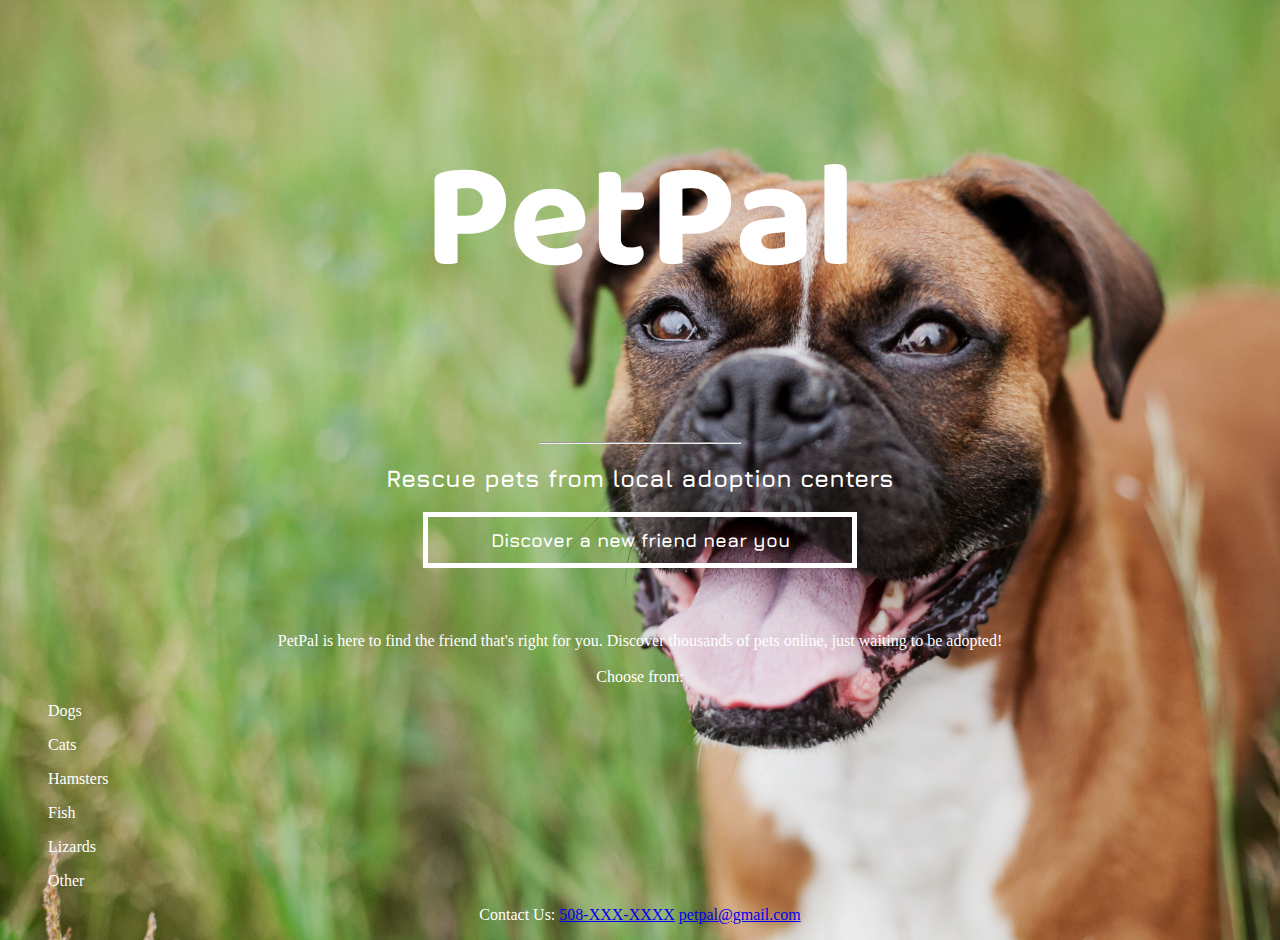
==== unit_3/index.html @ a6a9be51 "New Changes" ====
<!DOCTYPE html>
<html>
<head>
	<title>PetPal</title>
	<link rel="stylesheet" type="text/css" href="css/style.css">
	<link href="https://fonts.googleapis.com/css?family=Baloo" rel="stylesheet">
	<link href="https://fonts.googleapis.com/css?family=Jura" rel="stylesheet">
</head>
<body>
	<h1>PetPal</h1>
	<hr>
	<h2>Rescue pets from local adoption centers</h2>
	<h3>Discover a new friend near you</h3>
	<br>
	<br>
	<p>PetPal is here to find the friend that's right for you. Discover thousands of pets online, just waiting to be adopted!
	<br>
	<br>
	Choose from:
	<ul>Dogs</ul>
	<ul>Cats</ul>
	<ul>Hamsters</ul>
	<ul>Fish</ul>
	<ul>Lizards</ul>
	<ul>Other</ul>
	</p>
	<p>Contact Us:
	<a href="#">508-XXX-XXXX</a>
	<a href="#">petpal@gmail.com</a></p>
</body>
</html>
---- unit_3/css/style.css ----
body {
	background-image: url("../images/dog.jpg");
	background-size: cover;
	color: white;
	text-align: center;
	font-family: verdana;
}
hr {
	width: 200px;
}
h1 {
	font-size: 150px;
	font-family: 'Baloo';
}
h2{
	font-family: 'Jura';
}
h3 {
	border-style: solid;
	border-width: 5px;
	border-color: white;
	border-radius: 0%;
	width: 400px;
	margin: 12px auto;
	padding: 12px;
	font-family: 'Jura';
}
ul {
	text-align: left;
}
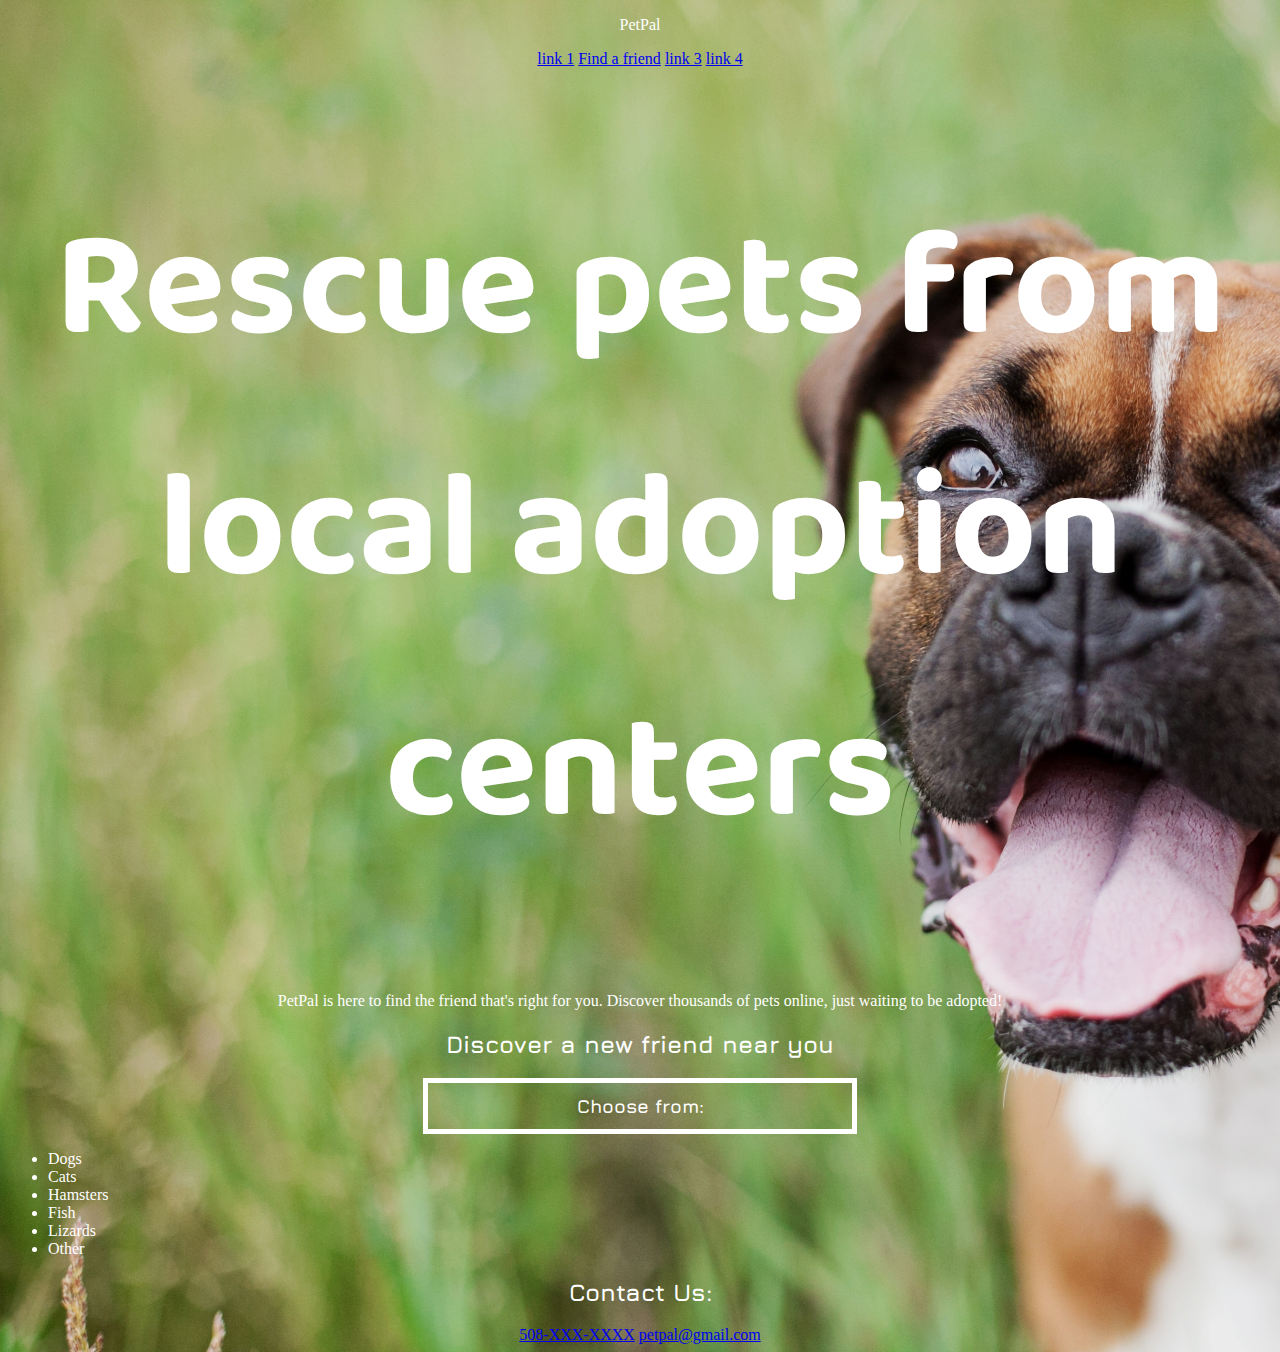
==== commit 0e666d87: "Update index.html" ====
--- a/unit_3/index.html
+++ b/unit_3/index.html
@@ -7,25 +7,37 @@
 	<link href="https://fonts.googleapis.com/css?family=Jura" rel="stylesheet">
 </head>
 <body>
-	<h1>PetPal</h1>
-	<hr>
-	<h2>Rescue pets from local adoption centers</h2>
-	<h3>Discover a new friend near you</h3>
-	<br>
-	<br>
-	<p>PetPal is here to find the friend that's right for you. Discover thousands of pets online, just waiting to be adopted!
-	<br>
-	<br>
-	Choose from:
-	<ul>Dogs</ul>
-	<ul>Cats</ul>
-	<ul>Hamsters</ul>
-	<ul>Fish</ul>
-	<ul>Lizards</ul>
-	<ul>Other</ul>
-	</p>
-	<p>Contact Us:
-	<a href="#">508-XXX-XXXX</a>
-	<a href="#">petpal@gmail.com</a></p>
+	<header>
+		<p class="logo">PetPal</p>
+		<nav>
+			<a href="#">link 1</a>
+			<a href="#find-a-friend">Find a friend</a>
+			<a href="#">link 3</a>
+			<a href="#">link 4</a>
+		</nav>
+	</header>
+	<section id="intro">
+		<div>
+			<h1>Rescue pets from local adoption centers</h1>
+			<p>PetPal is here to find the friend that's right for you. Discover thousands of pets online, just waiting to be adopted!</p>
+		</div>
+	</section>
+	<section id="find-a-friend">
+		<h2>Discover a new friend near you</h2>
+		<h3>Choose from:</h3>
+		<ul>
+			<li>Dogs</li>
+			<li>Cats</li>
+			<li>Hamsters</li>
+			<li>Fish</li>
+			<li>Lizards</li>
+			<li>Other</li>
+		</ul>
+	</section>
+	<section id="contact">
+		<h2>Contact Us:</h2>
+		<a href="#">508-XXX-XXXX</a>
+		<a href="#">petpal@gmail.com</a>
+	</section>
 </body>
-</html>+</html>
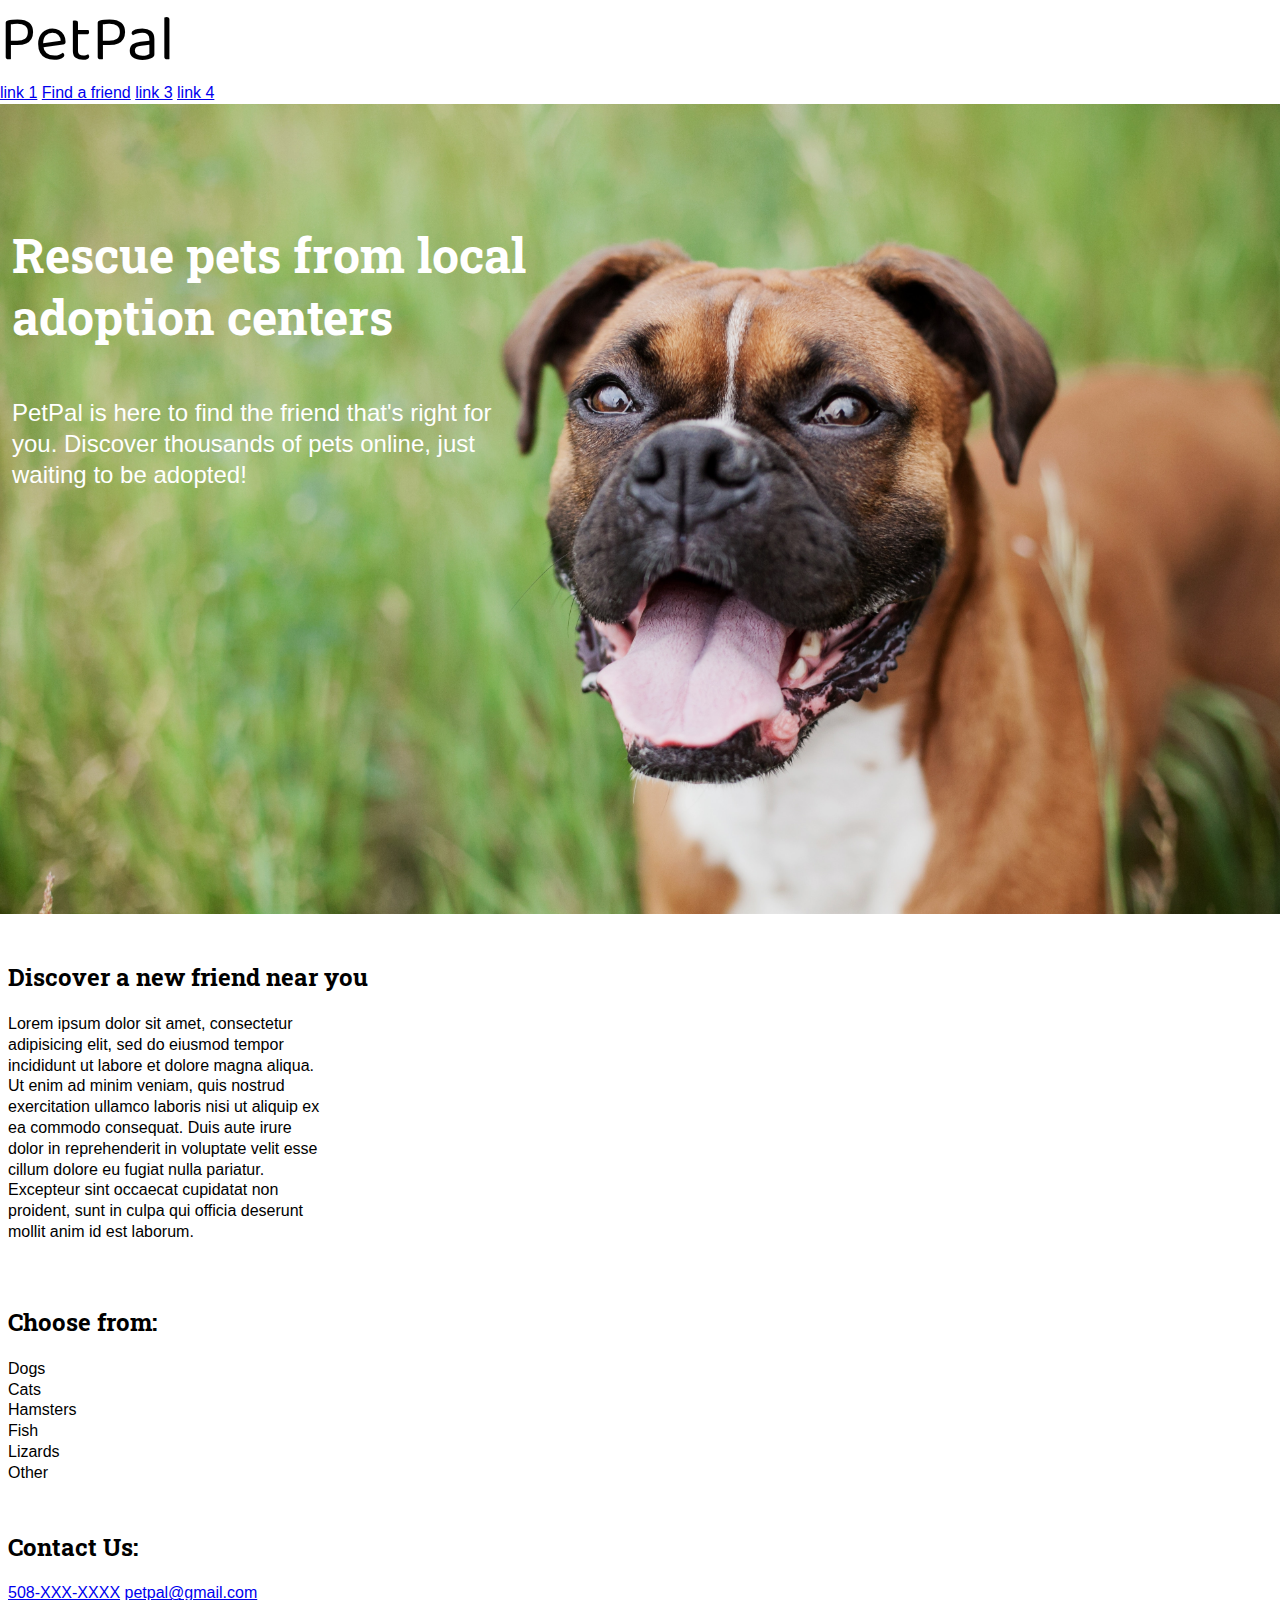
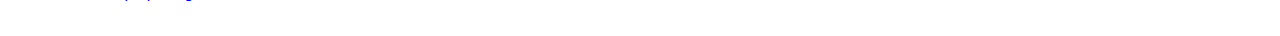
==== commit dea4955c: "New Changes" ====
--- a/unit_3/index.html
+++ b/unit_3/index.html
@@ -4,7 +4,7 @@
 	<title>PetPal</title>
 	<link rel="stylesheet" type="text/css" href="css/style.css">
 	<link href="https://fonts.googleapis.com/css?family=Baloo" rel="stylesheet">
-	<link href="https://fonts.googleapis.com/css?family=Jura" rel="stylesheet">
+	<link href="https://fonts.googleapis.com/css?family=Roboto+Slab" rel="stylesheet">
 </head>
 <body>
 	<header>
@@ -24,7 +24,17 @@
 	</section>
 	<section id="find-a-friend">
 		<h2>Discover a new friend near you</h2>
-		<h3>Choose from:</h3>
+		<br>
+		<p>Lorem ipsum dolor sit amet, consectetur adipisicing elit, sed do eiusmod
+		tempor incididunt ut labore et dolore magna aliqua. Ut enim ad minim veniam,
+		quis nostrud exercitation ullamco laboris nisi ut aliquip ex ea commodo
+		consequat. Duis aute irure dolor in reprehenderit in voluptate velit esse
+		cillum dolore eu fugiat nulla pariatur. Excepteur sint occaecat cupidatat non
+		proident, sunt in culpa qui officia deserunt mollit anim id est laborum.</p>
+	</section>
+	<section id="list">
+		<h2>Choose from:</h2>
+		<br>
 		<ul>
 			<li>Dogs</li>
 			<li>Cats</li>
@@ -36,6 +46,7 @@
 	</section>
 	<section id="contact">
 		<h2>Contact Us:</h2>
+		<br>
 		<a href="#">508-XXX-XXXX</a>
 		<a href="#">petpal@gmail.com</a>
 	</section>
--- a/unit_3/css/style.css
+++ b/unit_3/css/style.css
@@ -1,30 +1,52 @@
+* { margin:0; padding:0; box-sizing:border-box;}
 body {
+	font-family: verdana, sans-serif;
+	line-height:1.3;
+}
+section {
+	padding:5em 0;
+}
+.logo {
+	font-size: 4em;
+	font-family: 'Baloo';
+}
+h1 {
+    font-size: 2em;
+    font-family: 'Roboto Slab', sans-serif;
+    padding-bottom: 1em;
+}
+h2{
+	font-family: 'Roboto Slab';
+}
+h3 {
+	font-family: 'Roboto Slab';
+}
+#intro {
 	background-image: url("../images/dog.jpg");
 	background-size: cover;
-	color: white;
-	text-align: center;
-	font-family: verdana;
+	padding: 5em 0.5em;
+	height: 90vh;
+	color: #fff;
+	font-size: 1.5em;
 }
-hr {
-	width: 200px;
+#intro div {
+    width: 26em;
 }
-h1 {
-	font-size: 150px;
-	font-family: 'Baloo';
+p {
+	font-family: 'Roboto', sans-serif;
+	font-weight: lighter;
+	width: 20em;
 }
-h2{
-	font-family: 'Jura';
+#find-a-friend {
+	padding: 3em 0.5em;
 }
-h3 {
-	border-style: solid;
-	border-width: 5px;
-	border-color: white;
-	border-radius: 0%;
-	width: 400px;
-	margin: 12px auto;
-	padding: 12px;
-	font-family: 'Jura';
+#list {
+	padding: 1em 0.5em;
 }
 ul {
-	text-align: left;
+	font-family: 'Roboto', sans-serif;
+	font-weight: lighter;
+}
+#contact{
+	padding: 2em 0.5em;
 }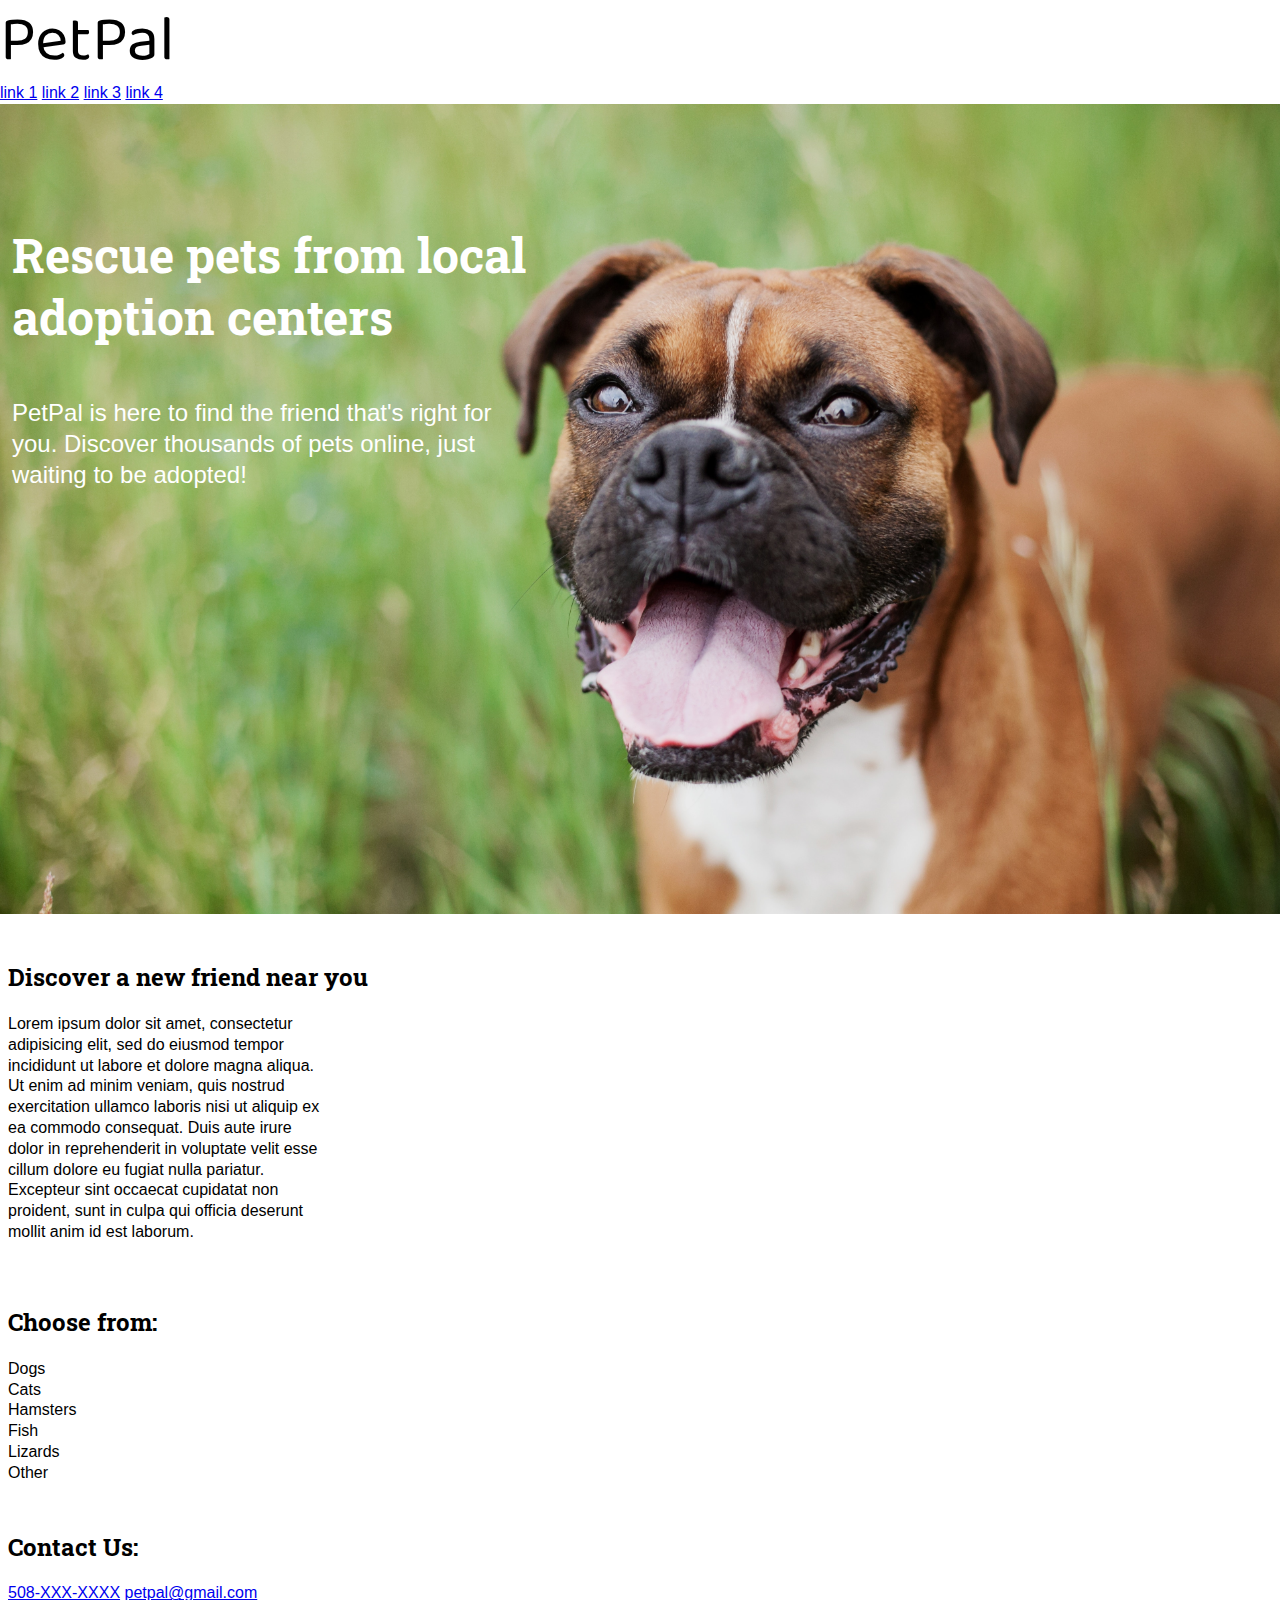
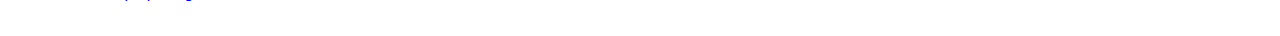
==== commit 34219fac: "New Changes" ====
--- a/unit_3/index.html
+++ b/unit_3/index.html
@@ -11,7 +11,7 @@
 		<p class="logo">PetPal</p>
 		<nav>
 			<a href="#">link 1</a>
-			<a href="#find-a-friend">Find a friend</a>
+			<a href="#">link 2</a>
 			<a href="#">link 3</a>
 			<a href="#">link 4</a>
 		</nav>
@@ -44,11 +44,11 @@
 			<li>Other</li>
 		</ul>
 	</section>
-	<section id="contact">
+	<footer>
 		<h2>Contact Us:</h2>
 		<br>
 		<a href="#">508-XXX-XXXX</a>
 		<a href="#">petpal@gmail.com</a>
-	</section>
+	</footer>
 </body>
 </html>
--- a/unit_3/css/style.css
+++ b/unit_3/css/style.css
@@ -47,6 +47,6 @@
 	font-family: 'Roboto', sans-serif;
 	font-weight: lighter;
 }
-#contact{
+footer {
 	padding: 2em 0.5em;
 }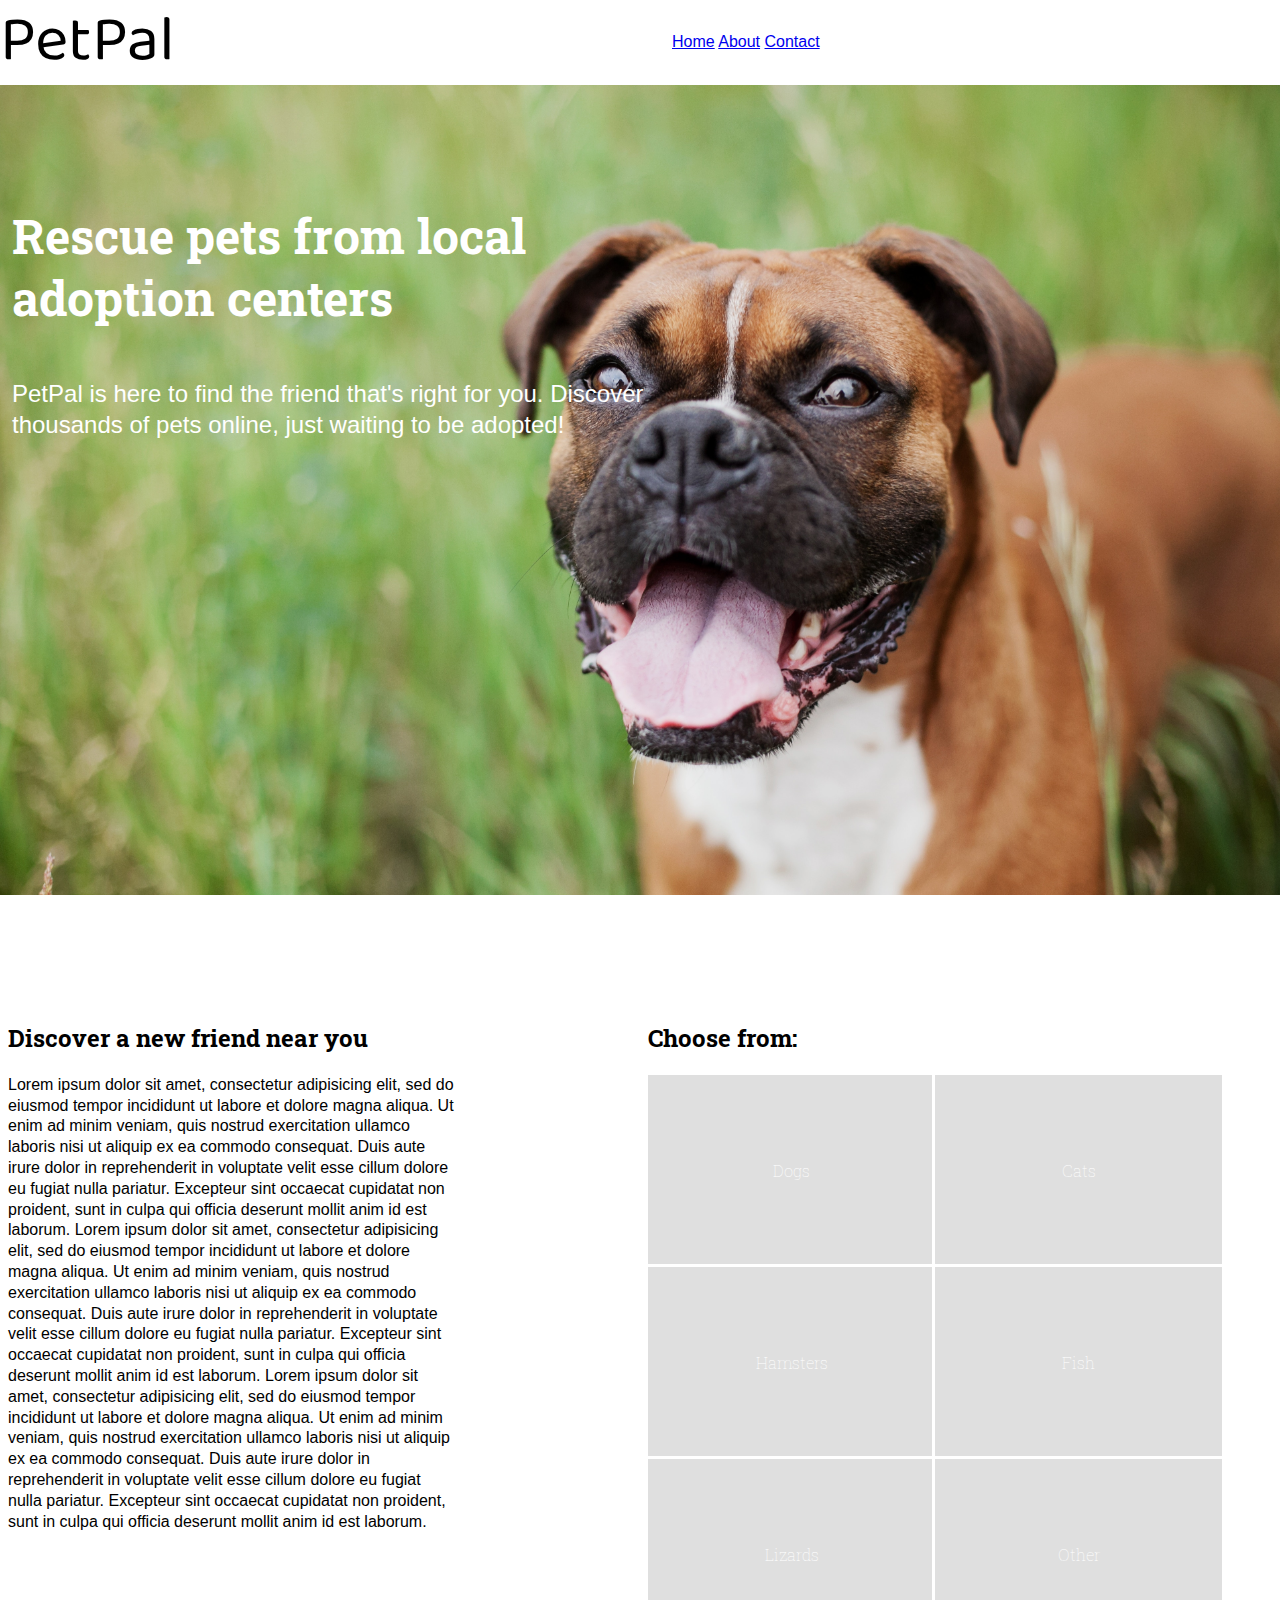
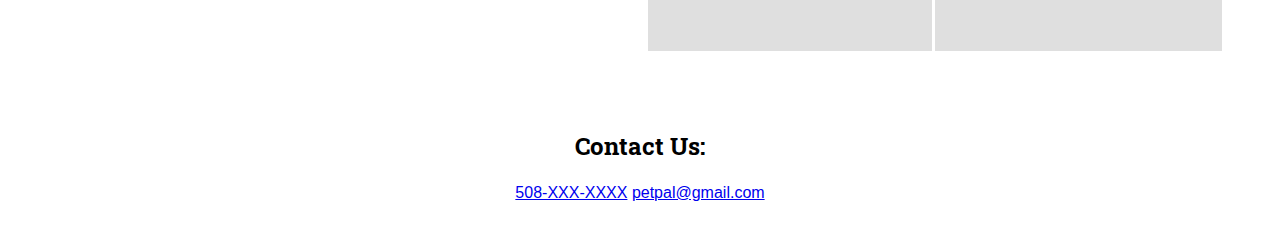
==== commit f9fe839a: "New changes" ====
--- a/unit_3/index.html
+++ b/unit_3/index.html
@@ -10,10 +10,9 @@
 	<header>
 		<p class="logo">PetPal</p>
 		<nav>
-			<a href="#">link 1</a>
-			<a href="#">link 2</a>
-			<a href="#">link 3</a>
-			<a href="#">link 4</a>
+			<a href="#">Home</a>
+			<a href="#">About</a>
+			<a href="#">Contact</a>
 		</nav>
 	</header>
 	<section id="intro">
@@ -22,27 +21,41 @@
 			<p>PetPal is here to find the friend that's right for you. Discover thousands of pets online, just waiting to be adopted!</p>
 		</div>
 	</section>
-	<section id="find-a-friend">
-		<h2>Discover a new friend near you</h2>
-		<br>
-		<p>Lorem ipsum dolor sit amet, consectetur adipisicing elit, sed do eiusmod
+	<section class="columns">
+		<section id="find-a-friend">
+			<h2>Discover a new friend near you</h2>
+			<br>
+			<p>Lorem ipsum dolor sit amet, consectetur adipisicing elit, sed do eiusmod
+		tempor incididunt ut labore et dolore magna aliqua. Ut enim ad minim veniam,
+		quis nostrud exercitation ullamco laboris nisi ut aliquip ex ea commodo
+		consequat. Duis aute irure dolor in reprehenderit in voluptate velit esse
+		cillum dolore eu fugiat nulla pariatur. Excepteur sint occaecat cupidatat non
+		proident, sunt in culpa qui officia deserunt mollit anim id est laborum.
+		Lorem ipsum dolor sit amet, consectetur adipisicing elit, sed do eiusmod
+		tempor incididunt ut labore et dolore magna aliqua. Ut enim ad minim veniam,
+		quis nostrud exercitation ullamco laboris nisi ut aliquip ex ea commodo
+		consequat. Duis aute irure dolor in reprehenderit in voluptate velit esse
+		cillum dolore eu fugiat nulla pariatur. Excepteur sint occaecat cupidatat non
+		proident, sunt in culpa qui officia deserunt mollit anim id est laborum.
+		Lorem ipsum dolor sit amet, consectetur adipisicing elit, sed do eiusmod
 		tempor incididunt ut labore et dolore magna aliqua. Ut enim ad minim veniam,
 		quis nostrud exercitation ullamco laboris nisi ut aliquip ex ea commodo
 		consequat. Duis aute irure dolor in reprehenderit in voluptate velit esse
 		cillum dolore eu fugiat nulla pariatur. Excepteur sint occaecat cupidatat non
 		proident, sunt in culpa qui officia deserunt mollit anim id est laborum.</p>
-	</section>
-	<section id="list">
-		<h2>Choose from:</h2>
-		<br>
-		<ul>
-			<li>Dogs</li>
-			<li>Cats</li>
-			<li>Hamsters</li>
-			<li>Fish</li>
-			<li>Lizards</li>
-			<li>Other</li>
-		</ul>
+		</section>
+		<section id="list">
+			<h2>Choose from:</h2>
+			<br>
+			<ul>
+				<a href="#"><li>Dogs</li></a>
+				<a href="#"><li>Cats</li></a>
+				<a href="#"><li>Hamsters</li></a>
+				<a href="#"><li>Fish</li></a>
+				<a href="#"><li>Lizards</li></a>
+				<a href="#"><li>Other</li></a>
+			</ul>
+		</section>
 	</section>
 	<footer>
 		<h2>Contact Us:</h2>
--- a/unit_3/css/style.css
+++ b/unit_3/css/style.css
@@ -9,6 +9,15 @@
 .logo {
 	font-size: 4em;
 	font-family: 'Baloo';
+}
+header .logo {
+	float: left;
+	width: 50%;
+}
+nav {
+	float: right;
+	width: 50%;
+	padding: 2em;
 }
 h1 {
     font-size: 2em;
@@ -28,6 +37,7 @@
 	height: 90vh;
 	color: #fff;
 	font-size: 1.5em;
+	clear: both;
 }
 #intro div {
     width: 26em;
@@ -35,18 +45,36 @@
 p {
 	font-family: 'Roboto', sans-serif;
 	font-weight: lighter;
-	width: 20em;
+	width: 28em;
 }
 #find-a-friend {
 	padding: 3em 0.5em;
+	float: left;
+	width: 50%;
 }
 #list {
-	padding: 1em 0.5em;
+	padding: 3em 0.5em;
+	float: left;
+	width: 50%;
 }
 ul {
 	font-family: 'Roboto', sans-serif;
 	font-weight: lighter;
 }
+li {
+	float: left;
+	outline: 3px solid rgb(255, 255, 255);
+	width: 46%;
+	list-style-type: none;
+	height: 12em;
+	text-align: center;
+	line-height: 12em;
+	background-color: rgb(223,223,223);
+	font-family: 'Roboto Slab', sans-serif;
+	color: rgb(255,255,255);
+}
 footer {
 	padding: 2em 0.5em;
+	clear: both;
+	text-align: center;
 }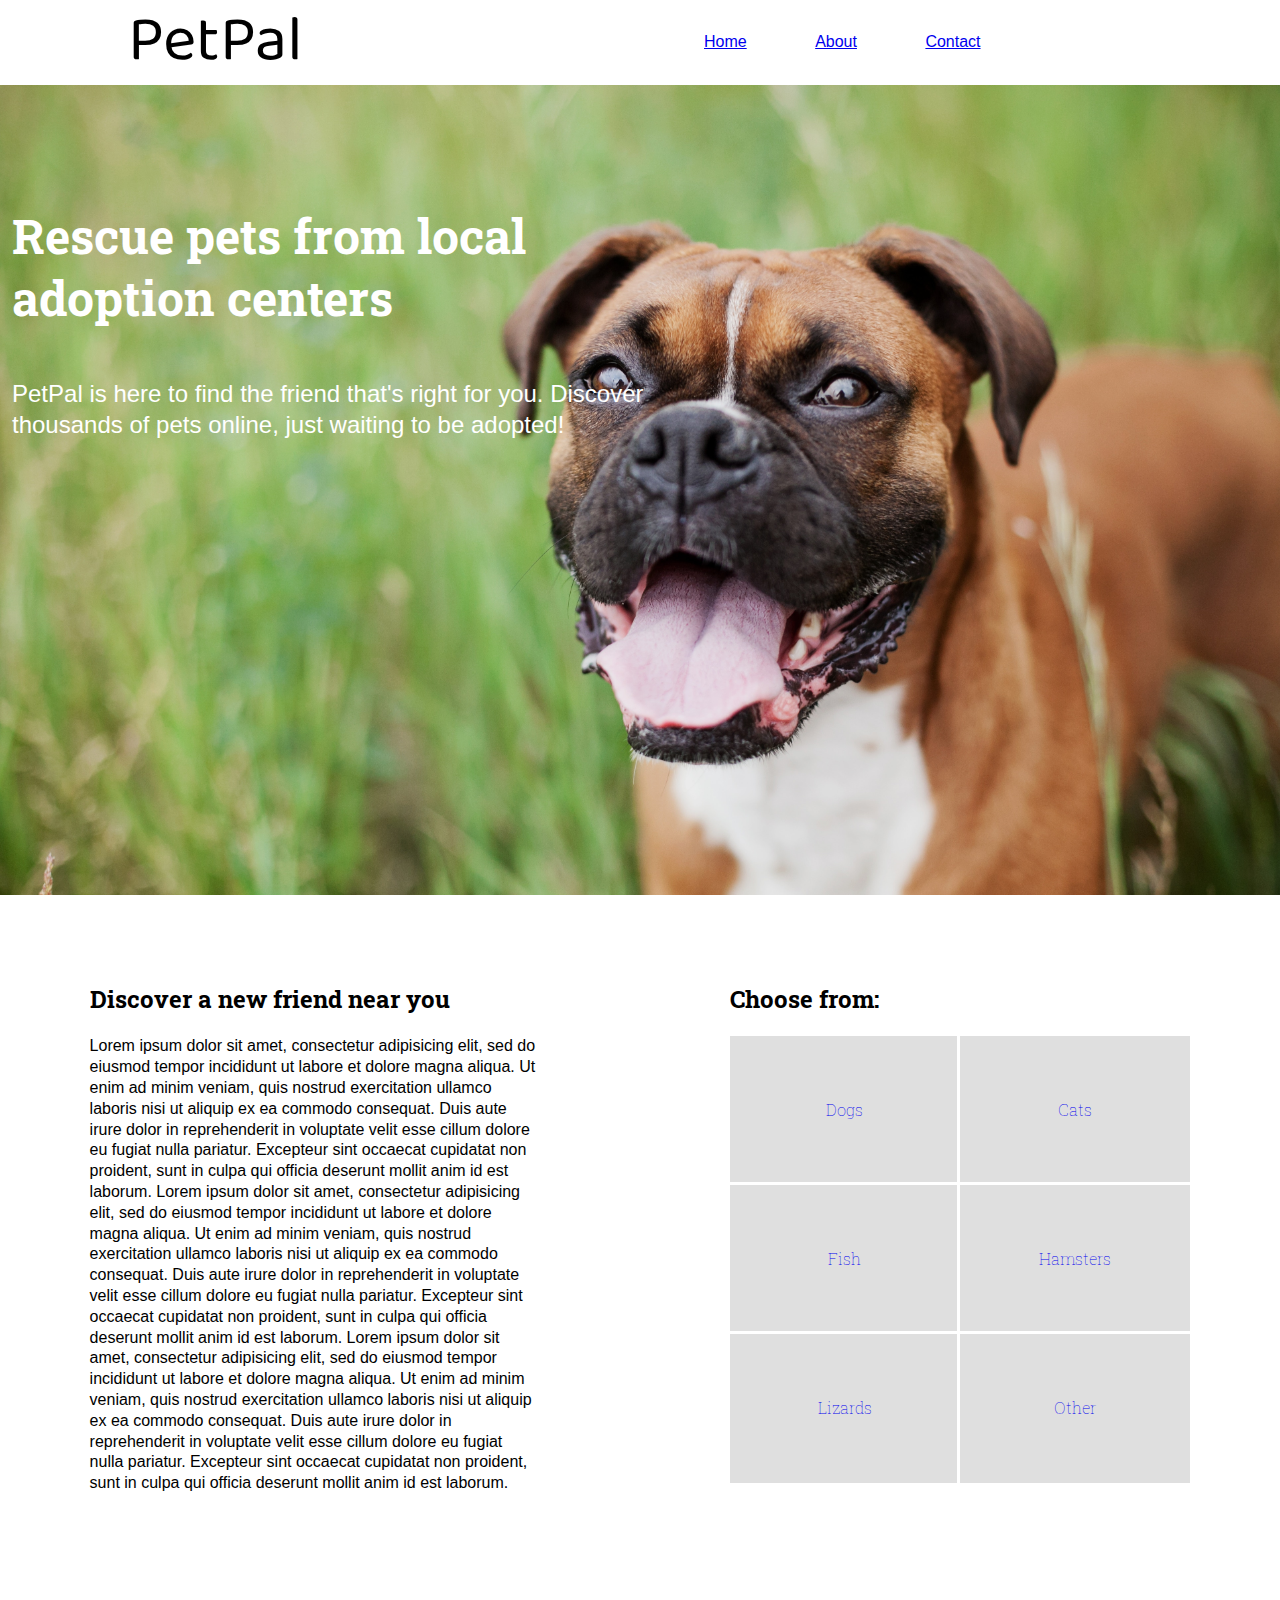
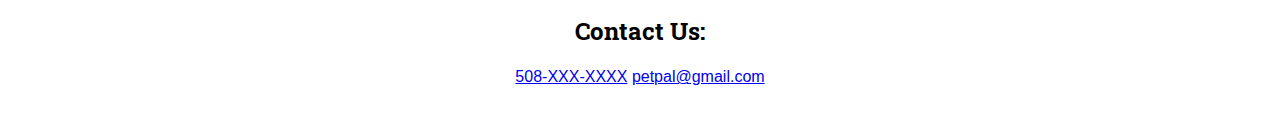
==== commit ff0de985: "Fixes" ====
--- a/unit_3/index.html
+++ b/unit_3/index.html
@@ -48,12 +48,12 @@
 			<h2>Choose from:</h2>
 			<br>
 			<ul>
-				<a href="#"><li>Dogs</li></a>
-				<a href="#"><li>Cats</li></a>
-				<a href="#"><li>Hamsters</li></a>
-				<a href="#"><li>Fish</li></a>
-				<a href="#"><li>Lizards</li></a>
-				<a href="#"><li>Other</li></a>
+				<li><a href="#">Dogs</a></li>
+				<li><a href="#">Cats</a></li>
+				<li><a href="#">Fish</a></li>
+				<li><a href="#">Hamsters</a></li>
+				<li><a href="#">Lizards</a></li>
+				<li><a href="#">Other</a></li>
 			</ul>
 		</section>
 	</section>
--- a/unit_3/css/style.css
+++ b/unit_3/css/style.css
@@ -2,9 +2,6 @@
 body {
 	font-family: verdana, sans-serif;
 	line-height:1.3;
-}
-section {
-	padding:5em 0;
 }
 .logo {
 	font-size: 4em;
@@ -13,18 +10,22 @@
 header .logo {
 	float: left;
 	width: 50%;
+	padding: 0 2em;
 }
 nav {
 	float: right;
 	width: 50%;
 	padding: 2em;
 }
+nav a {
+	padding: 0 2em;
+}
 h1 {
     font-size: 2em;
     font-family: 'Roboto Slab', sans-serif;
     padding-bottom: 1em;
 }
-h2{
+h2 {
 	font-family: 'Roboto Slab';
 }
 h3 {
@@ -47,15 +48,11 @@
 	font-weight: lighter;
 	width: 28em;
 }
-#find-a-friend {
-	padding: 3em 0.5em;
+#find-a-friend, #list{
 	float: left;
-	width: 50%;
-}
-#list {
-	padding: 3em 0.5em;
-	float: left;
-	width: 50%;
+	width: 46%;
+	padding: 4em;
+	margin: 2%;
 }
 ul {
 	font-family: 'Roboto', sans-serif;
@@ -64,14 +61,16 @@
 li {
 	float: left;
 	outline: 3px solid rgb(255, 255, 255);
-	width: 46%;
+	width: 50%;
 	list-style-type: none;
-	height: 12em;
 	text-align: center;
-	line-height: 12em;
+	padding: 4em;
 	background-color: rgb(223,223,223);
 	font-family: 'Roboto Slab', sans-serif;
 	color: rgb(255,255,255);
+}
+li a {
+	text-decoration: none;
 }
 footer {
 	padding: 2em 0.5em;
